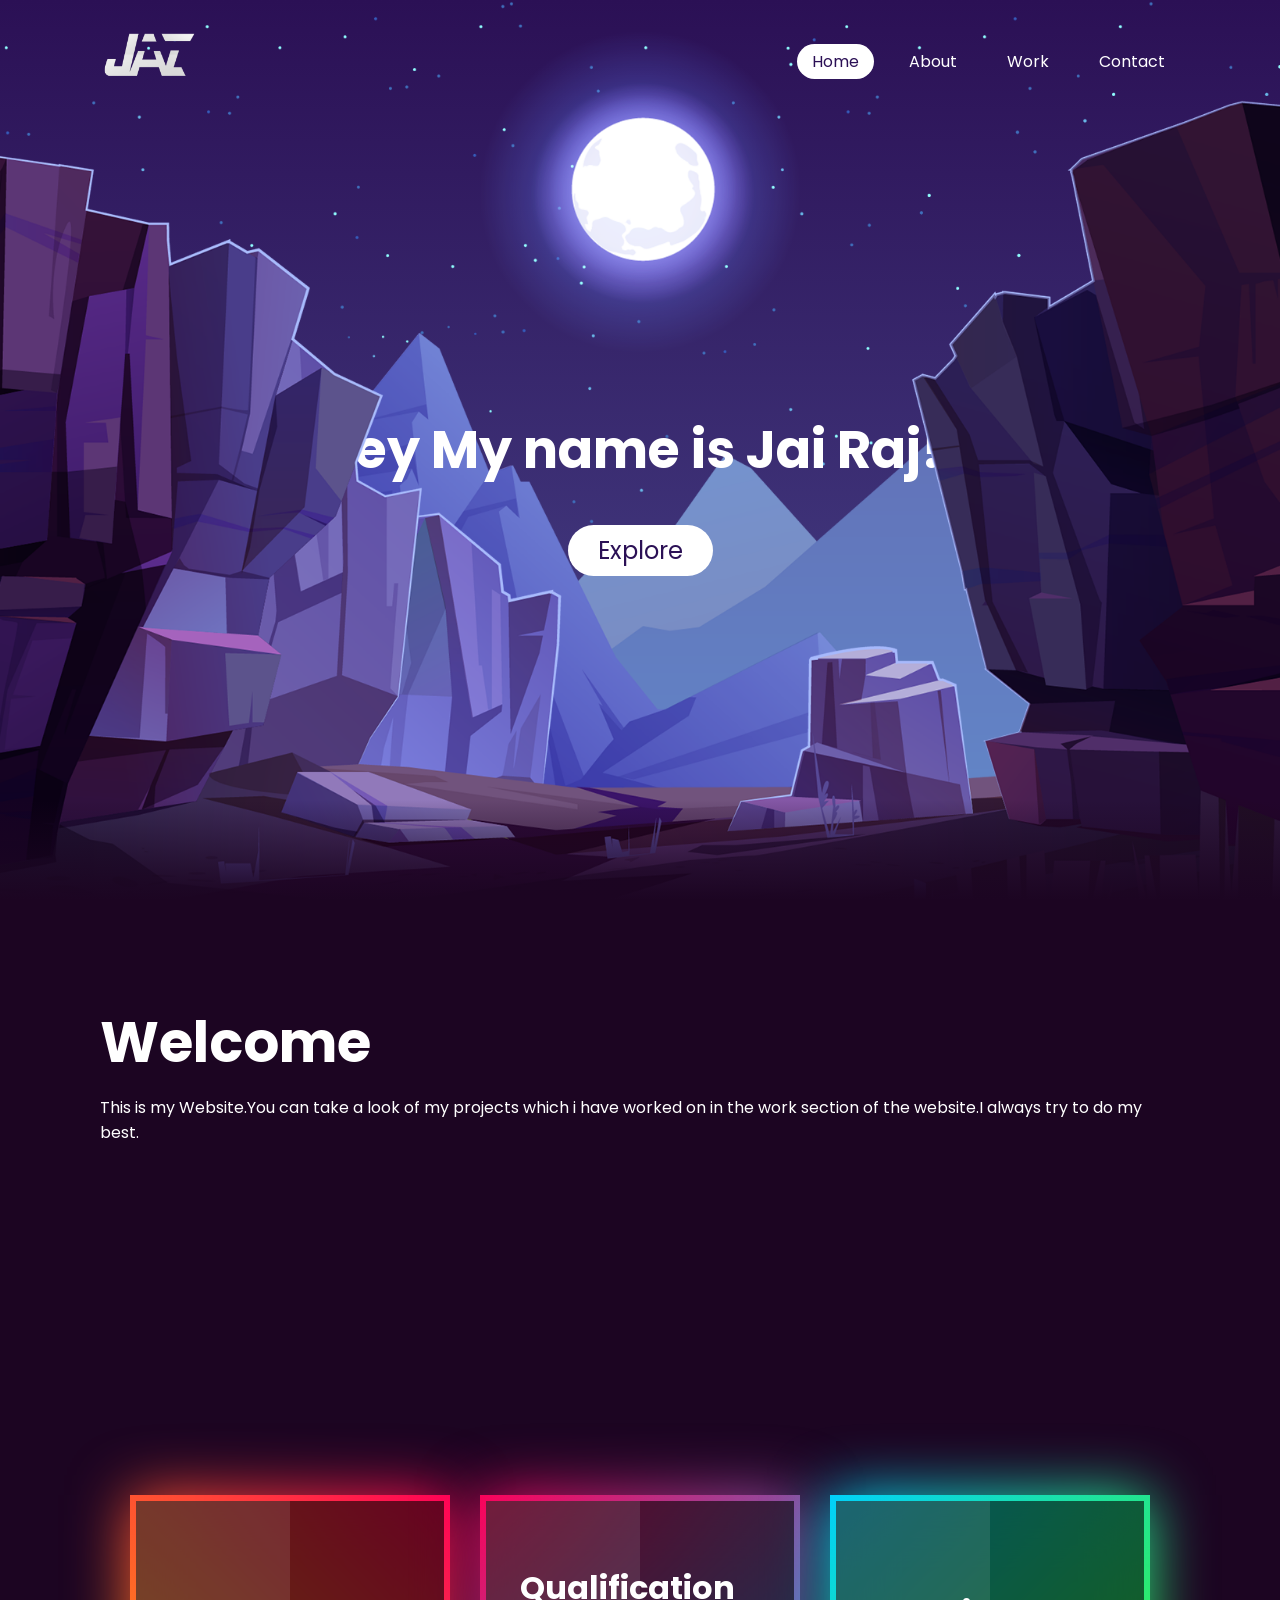
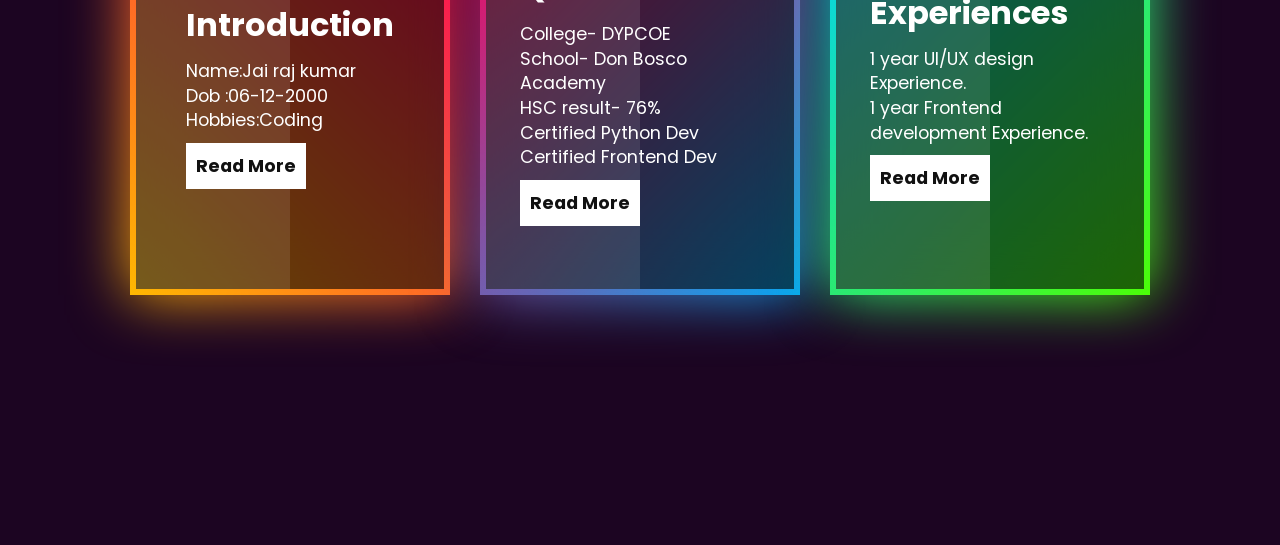
==== portfolio.html @ c3428d32 "Add files via upload" ====
<!DOCTYPE html>
<html>
    <head>
        <title>Portfolio website</title>
        <meta name="viewport" content="width=device-width, initial-scale=1.0">
        <link rel="stylesheet" type='text/css' href="port_style.css">
    </head>
    <body>
        <header>
            <a href='#' class="logo"><img src="logo.png" width="100px" height="50px" alt="logo"></a>
        <ul>
            <li><a href="#" class="active">Home</a></li>
            <li><a href="#">About</a></li>
            <li><a href="#">Work</a></li>
            <li><a href="#">Contact</a></li>
        </ul>
        </header>
        <section>
            <img src="stars.png" id="stars">
            <img src="moon.png" id="moon">
            <img src="mountains_behind.png" id="mountains_behind">
            <h2 id="text">Hey My name is Jai Raj!!</h2>
            <a href="#sec" id="btn">Explore</a>
            <img src="mountains_front.png" id="mountains_front">
        </section>
        <div class="sec" id="sec">
            <h2>Welcome</h2>
            <p>This is my Website.You can take a look of my projects which i have worked on in the work section of the website.I always try to do my best.</p>
        </div>

        <script>
            let stars=document.getElementById('stars');
            let moon=document.getElementById('moon');
            let mountains_behind=document.getElementById('mountains_behind');
            let text=document.getElementById('text');
            let btn=document.getElementById('btn');
            let mountains_front=document.getElementById('mountains_front');
            let header=document.querySelector('header')

            window.addEventListener('scroll', function(){
                let value=window.scrollY;
                stars.style.left=value*0.25+'px';
                moon.style.top=value*1.05+'px';
                moon.style.top=value*1.05+'px';
                mountains_behind.style.top=value*0.5+'px';
                mountains_front.style.top=value*0+'px';
                text.style.marginRight=value*2+'px';
                btn.style.marginTop=value*1.5+'px';
                header.style.top=value*0.5+'px';
            })
        </script>
        <section class="cards">
        <div class="container">
            <div class="box">
                <span></span>
                <div class="content">
                <h2>Introduction</h2>
                <p>Name:Jai raj kumar<br>
                   Dob :06-12-2000<br>
                   Hobbies:Coding 
                </p>
                <a href="#">Read More</a>
            </div>
        </div>

        <div class="box">
            <span></span>
            <div class="content">
            <h2>Qualification</h2>
            <p>College- DYPCOE<br>
               School- Don Bosco Academy<br>
               HSC result- 76%<br>
               Certified Python Dev<br>
               Certified Frontend Dev
            </p>
            <a href="#">Read More</a>
        </div>
    </div>

    <div class="box">
        <span></span>
        <div class="content">
        <h2>Experiences</h2>
        <p>
            1 year UI/UX design Experience.<br>
            1 year Frontend development Experience.
        </p>
        <a href="#">Read More</a>
    </div>
</div>
    </div>
</section>
</body>
</html>
---- port_style.css ----
@import url('https://fonts.googleapis.com/css?family=Poppins:300,400,500,600,700,800,900&display=swap');

*
{
    margin: 0;
    padding: 0;
    box-sizing: border-box;
    font-family: 'Poppins',sans-serif;
    scroll-behavior: smooth;
}
body{
    min-height: 100vh;
    overflow-x: hidden;
    background: linear-gradient(#2b1055, #7597de);
}
header{
    position: absolute;
    top: 0;
    left: 0;
    width: 100%;
    padding: 30px 100px;
    display: flex;
    justify-content: space-between;
    align-items: center;
    z-index: 10000;
}
header .logo{
    color: #fff;
    font-weight: 700;
    text-decoration: none;
    font-size: 2em;
    text-transform: uppercase;
    mix-blend-mode: screen;
}
header ul{
    display: flex;
    justify-content: center;
    align-items: center;
}
header ul li{
    list-style: none;
    margin-left: 20px;
}
header ul li a{
    text-decoration: none;
    padding: 6px 15px;
    color: #fff;
    border-radius: 20px;
}
header ul li a:hover,
header ul li a.active{
    background: #fff;
    color: #2b1055;
}
section{
    position: relative;
    width: 100%;
    height: 100vh;
    padding: 100px;
    display: flex;
    justify-content: center;
    align-items: center;
    overflow: hidden;
}
section::before{
    content: '';
    position: absolute;
    bottom: 0;
    width: 100%;
    height: 100px;
    background: linear-gradient(to top, #1c0522, transparent);
    z-index: 1000;  
}
section img{
    position: absolute;
    top: 0;
    left: 0;
    width: 100%;
    height: 100%;
    object-fit: cover;
    pointer-events: none;
}
section img#moon{
    mix-blend-mode: screen;
}
section img#mountains_front{
    z-index: 10;
}
#text{
    position: absolute;
    color: #fff;
    white-space: nowrap;
    font-size: 4.1vw;
    z-index: 9;
   
}
#btn{
    text-decoration: none;
    display: inline-block;
    padding: 8px 30px;
    border-radius: 40px;
    background: #fff;
    color: #2b1055;
    font-size: 1.5em;
    z-index: 9;
    transform: translateY(100px);
}
.sec{
    position: relative;
    padding: 100px;
    background: #1c0522;
}
.sec h2{
    font-size: 3.5em;
    margin-bottom: 10px;
    color: #fff;
}
.sec p{
    font-size: 1em;
    color: #fff;
}
.cards{
    background: #1c0522;
}
.container{
    position: relative;
    display: flex;
    justify-content: center;
    align-items: center;
    padding: 40px 0;
    flex-wrap: wrap;
}
.container .box{
    position: relative;
    width: 320px;
    height: 400px;
    color: #fff;
    background: #111;
    display: flex;
    margin: 15px;
    justify-content: center;
    align-items: center;
    transition: 0.5s;
}
.container .box:hover{
    transform: translateY(-20px);
}
.container .box::before{
    content: '';
    position: absolute;
    top: 0;
    left: 0;
    width: 100%;
    height: 100%;
    background: linear-gradient(45deg,#ffbc00,#ff0058);
}
.container .box::after{
    content: '';
    position: absolute;
    top: 0;
    left: 0;
    width: 100%;
    height: 100%;
    background: linear-gradient(45deg,#ffbc00,#ff0058);
    filter: blur(30px);
}
.container .box:nth-child(2)::before,
.container .box:nth-child(2)::after {
    background: linear-gradient(315deg,#03a9f4,#ff0058);
}
.container .box:nth-child(3)::before,
.container .box:nth-child(3)::after {
    background: linear-gradient(315deg,#4dff03,#00d0ff);
}
.container .box span{
    position: absolute;
    top: 6px;
    left: 6px;
    right: 6px;
    bottom: 6px;
    background: rgba(0, 0, 0,0.6);
    z-index: 2;
}
.container .box span::before{
    content: '';
    position: absolute;
    top: 0;
    left: 0;
    width: 50%;
    height: 100%;
    background: rgba(255, 255, 255, 0.1);
    pointer-events: none;
}
.container .box .content{
    position: relative;
    z-index: 10;
    padding: 20px 40px;
}
.container .box .content h2{
    font-size: 2em;
    color: #fff;
    margin-bottom: 10px;
}
.container .box .content p{
    font-size: 1.1em;
    color: #fff;
    margin-bottom: 10px;
    line-height: 1.4em;
}
.container .box .content a{
    display: inline-block;
    font-size: 1.1em;
    color: #111;
    background: #fff;
    padding: 10px;
    text-decoration: none;
    font-weight: 700;
}
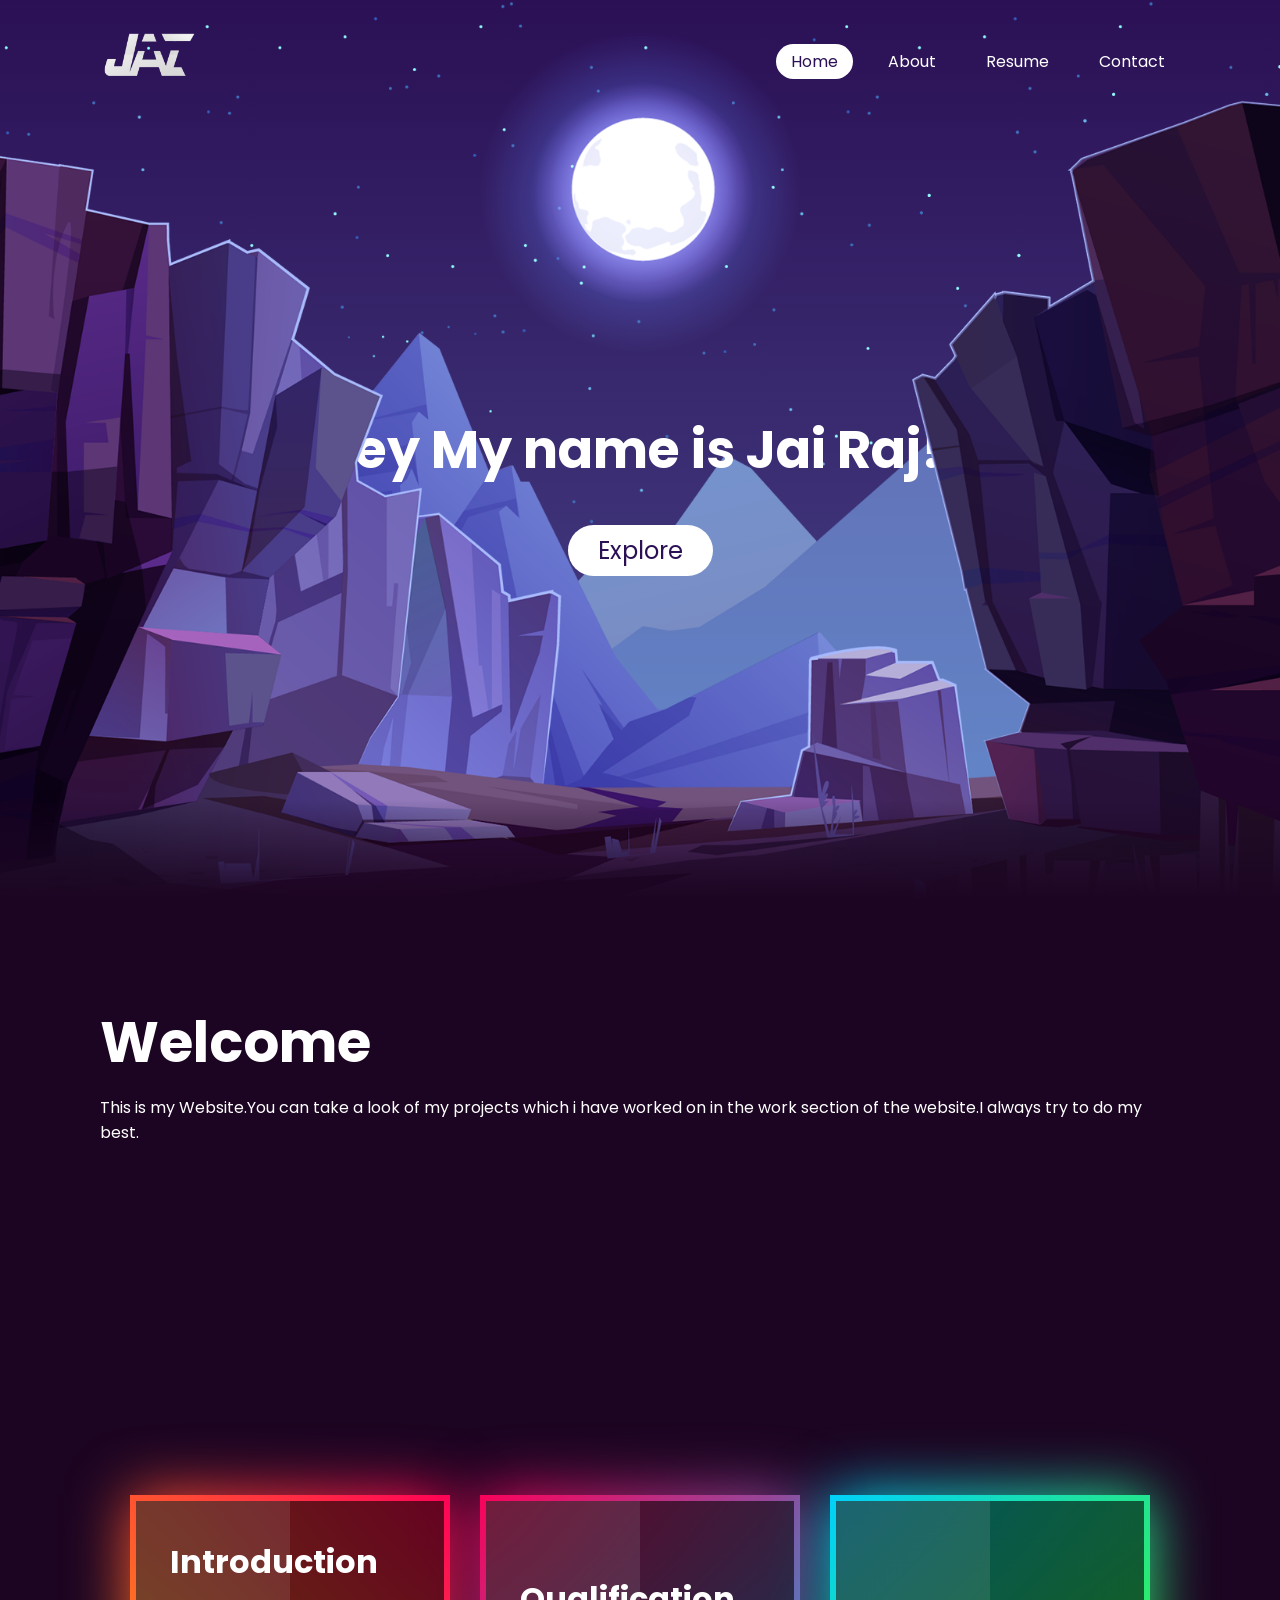
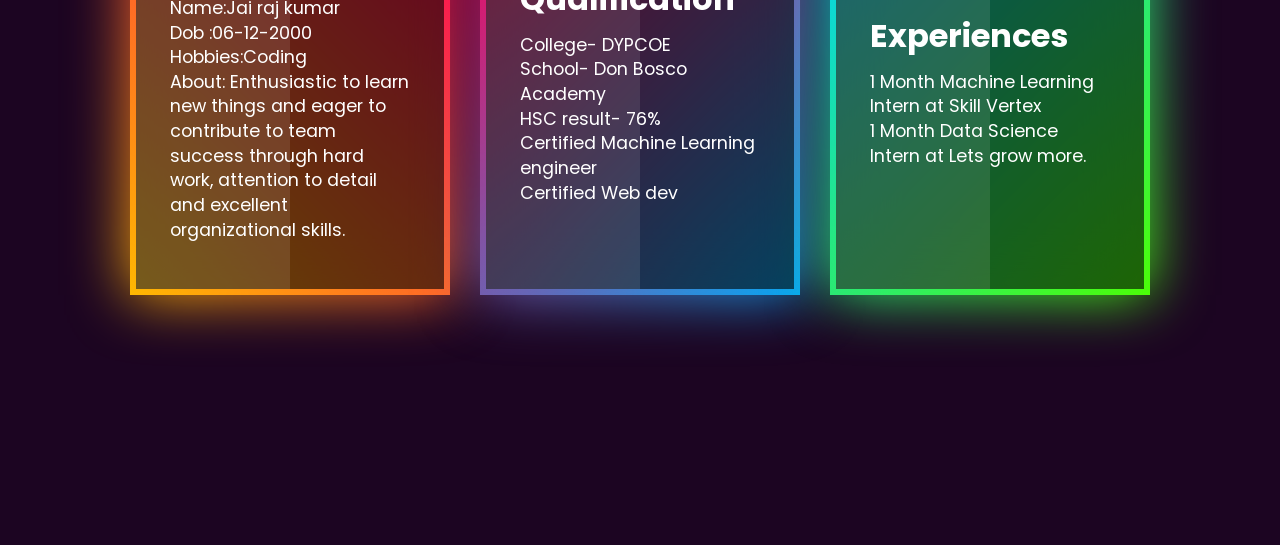
==== commit 4d933047: "Update portfolio.html" ====
--- a/portfolio.html
+++ b/portfolio.html
@@ -11,7 +11,7 @@
         <ul>
             <li><a href="#" class="active">Home</a></li>
             <li><a href="#">About</a></li>
-            <li><a href="#">Work</a></li>
+            <li><a href="https://drive.google.com/file/d/1392cHxNLbhWv5lwqGlhfZQ9SSekVPBSF/view?usp=sharing">Resume</a></li>
             <li><a href="#">Contact</a></li>
         </ul>
         </header>
@@ -57,9 +57,10 @@
                 <h2>Introduction</h2>
                 <p>Name:Jai raj kumar<br>
                    Dob :06-12-2000<br>
-                   Hobbies:Coding 
+                   Hobbies:Coding<br>
+                   About: Enthusiastic to learn new things and eager to contribute to team success through hard work, attention to
+                   detail and excellent organizational skills.
                 </p>
-                <a href="#">Read More</a>
             </div>
         </div>
 
@@ -70,10 +71,10 @@
             <p>College- DYPCOE<br>
                School- Don Bosco Academy<br>
                HSC result- 76%<br>
-               Certified Python Dev<br>
-               Certified Frontend Dev
+               Certified Machine Learning engineer<br>
+               Certified Web dev
             </p>
-            <a href="#">Read More</a>
+            
         </div>
     </div>
 
@@ -82,13 +83,13 @@
         <div class="content">
         <h2>Experiences</h2>
         <p>
-            1 year UI/UX design Experience.<br>
-            1 year Frontend development Experience.
+            1 Month Machine Learning Intern at Skill Vertex<br>
+            1 Month Data Science Intern at Lets grow more.
         </p>
-        <a href="#">Read More</a>
+        
     </div>
 </div>
     </div>
 </section>
 </body>
-</html>+</html>
